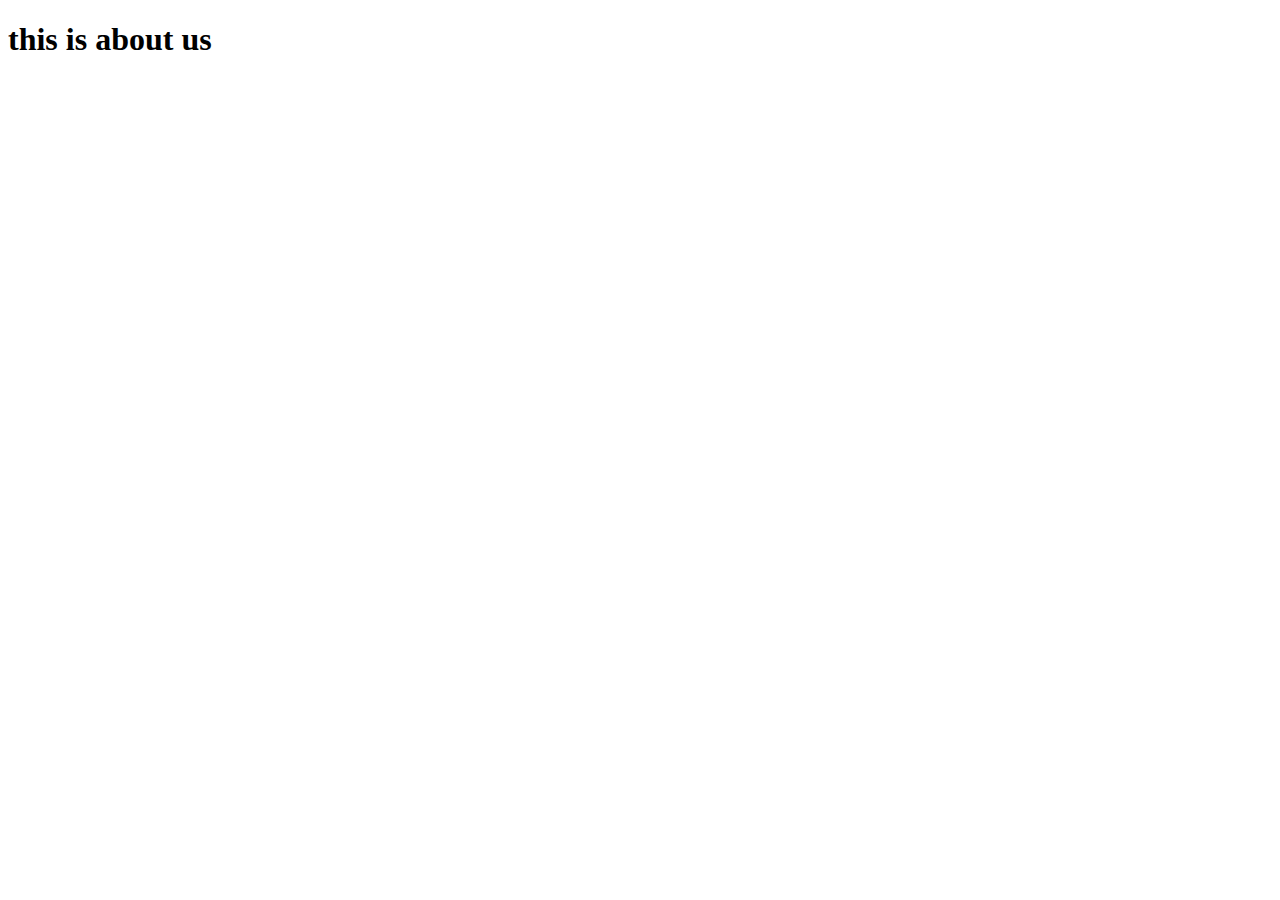
==== about/index.html @ 5d16c4b0 "Site updated: 2020-07-20 16:57:20" ====
<!DOCTYPE html>
<html lang="en">
<head>
  <meta charset="UTF-8">
  <meta name="viewport" content="width=device-width, initial-scale=1.0">
  <title>Document</title>
</head>
<body>
  <h1>this is about us</h1>
</body>
</html>
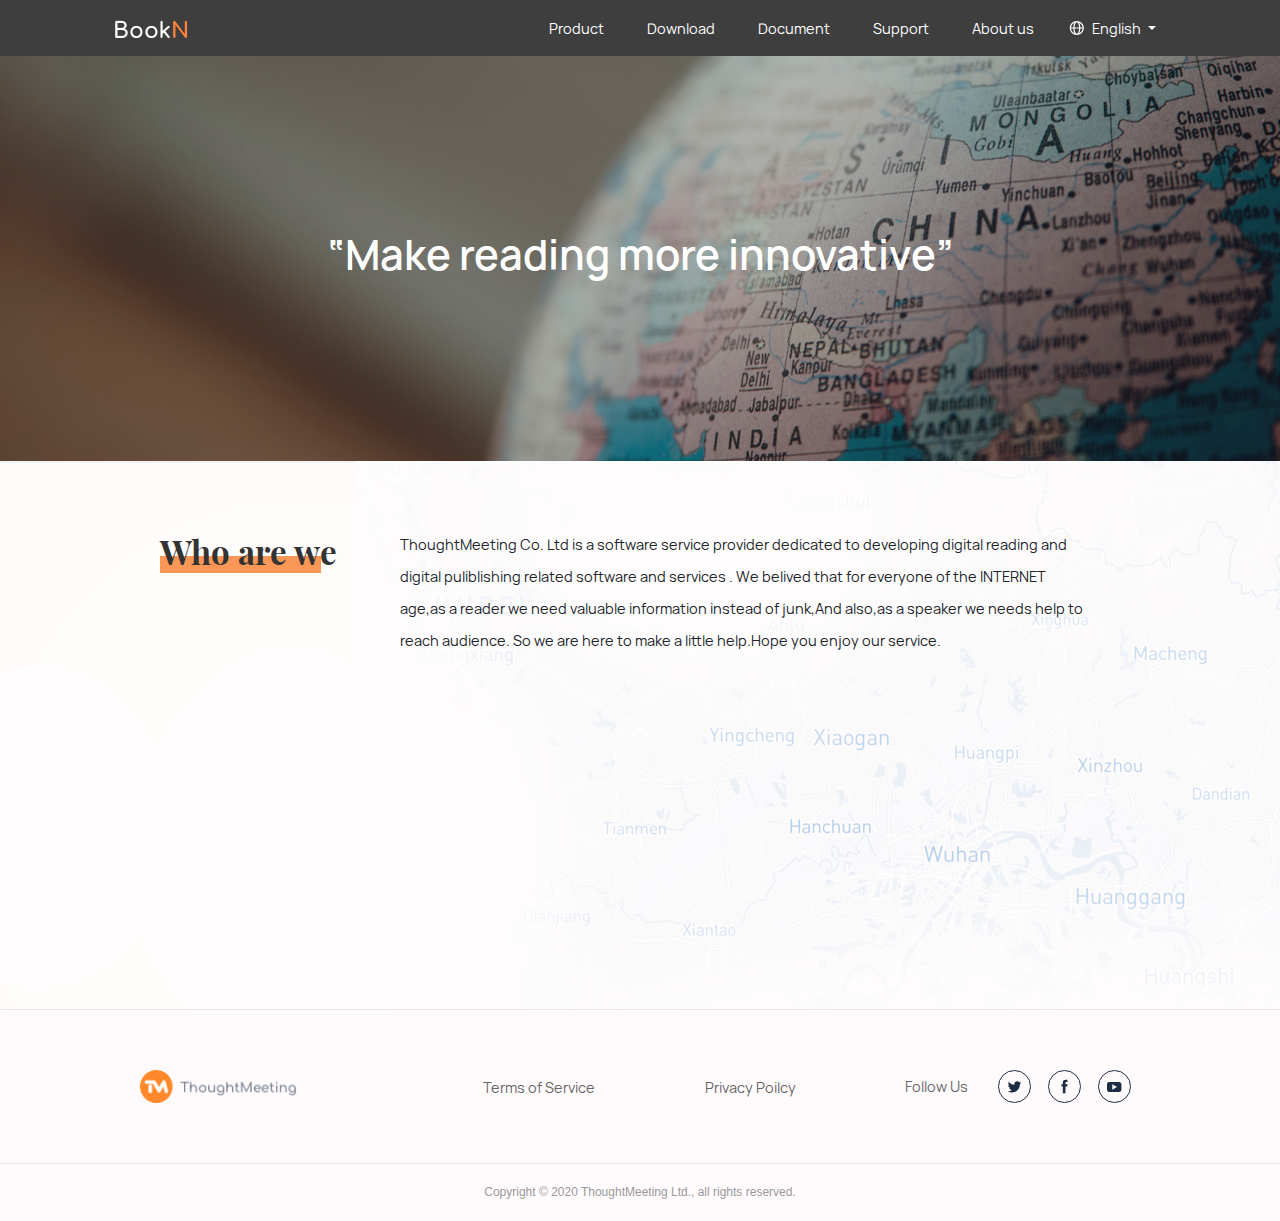
==== commit 97e27dc4: "Site updated: 2020-07-21 10:06:31" ====
--- a/about/index.html
+++ b/about/index.html
@@ -1,11 +1,120 @@
 <!DOCTYPE html>
 <html lang="en">
-<head>
-  <meta charset="UTF-8">
-  <meta name="viewport" content="width=device-width, initial-scale=1.0">
-  <title>Document</title>
-</head>
-<body>
-  <h1>this is about us</h1>
-</body>
-</html>+  <head>
+    <meta charset="UTF-8" />
+    <meta name="viewport" content="width=device-width, initial-scale=1.0, user-scalable=no" />
+    <title>About us</title>
+    <link rel="shortcut icon" href="/image/bird.svg" type="image/x-icon" />
+    <link rel="stylesheet" href="/css/bootstrap.css" />
+    <link rel="stylesheet" href="/font-icon/iconfont.css" />
+    <link rel="stylesheet" href="/css/base.css" />
+    <link rel="stylesheet" href="/css/aboutus.css" />
+  </head>
+  <body>
+    <!-- start header -->
+    <header class="header con_1440">
+      <!-- start top -->
+      <nav class="navbar navbar-expand-lg navbar-light">
+        <div class="container">
+          <a class="navbar-brand" href="/"><img src="/image/product-BookN@2x.png" alt="" /></a>
+          <button class="navbar-toggler" type="button" data-toggle="collapse" data-target="#navbarSupportedContent" aria-controls="navbarSupportedContent" aria-expanded="false" aria-label="Toggle navigation">
+            <span class="iconfont icon-option"></span>
+          </button>
+          <div class="collapse navbar-collapse" id="navbarSupportedContent">
+            <ul class="navbar-nav ml-auto">
+              <li class="nav-item">
+                <a class="nav-link" href="/product">Product</a>
+              </li>
+              <li class="nav-item">
+                <a class="nav-link" href="/download">Download</a>
+              </li>
+              <li class="nav-item">
+                <a class="nav-link" href="/document">Document</a>
+              </li>
+              <li class="nav-item">
+                <a class="nav-link" href="/support">Support</a>
+              </li>
+              <li class="nav-item active">
+                <a class="nav-link" href="/about">About us</a>
+              </li>
+              <li class="nav-item dropdown">
+                <img src="/image/language.svg" alt="" />
+                <a class="nav-link dropdown-toggle" href="#" id="navbarDropdown" role="button" data-toggle="dropdown" aria-haspopup="true" aria-expanded="false">English </a>
+                <div class="dropdown-menu" aria-labelledby="navbarDropdown">
+                  <a class="dropdown-item" href="#">简体中文</a>
+                  <a class="dropdown-item" href="#">繁体中文</a>
+                </div>
+              </li>
+            </ul>
+          </div>
+        </div>
+      </nav>
+      <!-- end top -->
+    </header>
+    <!-- end header -->
+
+    <section class="banner con_1440">
+      <div class="container content">
+        <h1>“Make reading more innovative”</h1>
+      </div>
+    </section>
+
+    <!-- start msg_content -->
+    <section class="msg_content con_1440">
+      <div class="container">
+        <div class="row">
+          <div class="col-md-4">
+            <div class="item">
+              <h3>Who are we<span class="bar"></span></h3>
+            </div>
+          </div>
+          <div class="col-md-8">
+            <div class="item">
+              <p>ThoughtMeeting Co. Ltd is a software service provider dedicated to developing digital reading and digital puliblishing related software and services . We belived that for everyone of the INTERNET age,as a reader we need valuable information instead of junk,And also,as a speaker we needs help to reach audience. So we are here to make a little help.Hope you enjoy our service.</p>
+            </div>
+          </div>
+        </div>
+      </div>
+    </section>
+    <!-- end msg_content -->
+
+    <!-- start footer -->
+    <section class="con_1440 footer">
+      <div class="msg">
+        <div class="container footer-link">
+          <div class="row cen">
+            <div class="logo col-md-4"><img src="/image/tm logo@2x.png" alt="" /></div>
+            <div class="all-links col-md-8">
+              <div class="row">
+                <ul class="links col-md-9">
+                  <li><a href="javascript:;">Terms of Service</a></li>
+                  <li><a href="javascript:;">Privacy Poilcy</a></li>
+                  <li>Follow Us</li>
+                </ul>
+                <ul class="share col-md-3">
+                  <li>
+                    <a href="javascript:;"><img src="/image/share-1.svg" alt="" /></a>
+                  </li>
+                  <li>
+                    <a href="javascript:;"><img src="/image/share-2.svg" alt="" /></a>
+                  </li>
+                  <li>
+                    <a href="javascript:;"><img src="/image/share-3.svg" alt="" /></a>
+                  </li>
+                </ul>
+              </div>
+            </div>
+          </div>
+        </div>
+      </div>
+      <div class="copyright">
+        Copyright © 2020 ThoughtMeeting Ltd., all rights reserved.
+      </div>
+    </section>
+    <!-- end footer -->
+
+    <script src="/js/jquery-3.5.1.min.js"></script>
+    <script src="/js/bootstrap.js"></script>
+    <script src="/js/index.js"></script>
+  </body>
+</html>
--- a/font-icon/iconfont.css
+++ b/font-icon/iconfont.css
@@ -0,0 +1,45 @@
+@font-face {font-family: "iconfont";
+  src: url('iconfont.eot?t=1594701641973'); /* IE9 */
+  src: url('iconfont.eot?t=1594701641973#iefix') format('embedded-opentype'), /* IE6-IE8 */
+  url('[data-uri]') format('woff2'),
+  url('iconfont.woff?t=1594701641973') format('woff'),
+  url('iconfont.ttf?t=1594701641973') format('truetype'), /* chrome, firefox, opera, Safari, Android, iOS 4.2+ */
+  url('iconfont.svg?t=1594701641973#iconfont') format('svg'); /* iOS 4.1- */
+}
+
+.iconfont {
+  font-family: "iconfont" !important;
+  font-size: 16px;
+  font-style: normal;
+  -webkit-font-smoothing: antialiased;
+  -moz-osx-font-smoothing: grayscale;
+}
+
+.icon-tuitetwitter43:before {
+  content: "\e707";
+}
+
+.icon-network:before {
+  content: "\e6ca";
+}
+
+.icon-xiazai:before {
+  content: "\e623";
+}
+
+.icon-option:before {
+  content: "\e60b";
+}
+
+.icon-gouwuche:before {
+  content: "\e639";
+}
+
+.icon-lianshu:before {
+  content: "\e633";
+}
+
+.icon-youtube:before {
+  content: "\e514";
+}
+
--- a/css/base.css
+++ b/css/base.css
@@ -0,0 +1,42 @@
+@font-face {
+  font-family: 'Manrope3-Regular';
+  src: url(../fonts/manrope/manrope-regular-6.otf);
+}
+@font-face {
+  font-family: 'Manrope3-semibold';
+  src: url(../fonts/manrope/manrope-semibold-7.otf);
+}
+@font-face {
+  font-family: 'Manrope3-medium';
+  src: url(../fonts/manrope/manrope-medium-5.otf);
+}
+@font-face {
+  font-family: 'Playfair';
+  src: url(../fonts/Playfair_Display/static/PlayfairDisplay-Bold.ttf);
+}
+@media (min-width: 1200px) {
+  .container,
+  .container-lg,
+  .container-md,
+  .container-sm,
+  .container-xl {
+    max-width: 1080px;
+  }
+}
+body {
+  background-color: #f0f2f5;
+}
+a {
+  color: #000;
+  text-decoration: none;
+}
+a:hover {
+  text-decoration: none;
+}
+.navbar-nav .nav-link.active {
+  font-family: 'Manrope3-semibold' !important;
+}
+.con_1440 {
+  max-width: 1440px;
+  margin: 0 auto;
+}
--- a/css/aboutus.css
+++ b/css/aboutus.css
@@ -0,0 +1,170 @@
+header.header {
+  position: relative;
+  background-color: #3E3E3E;
+}
+header.header .navbar-toggler {
+  border: none;
+  outline: none;
+}
+header.header nav.navbar {
+  position: relative;
+  z-index: 1;
+}
+header.header nav.navbar .navbar-brand img {
+  width: 50%;
+}
+header.header nav.navbar .navbar-nav {
+  padding-left: 15px;
+}
+header.header nav.navbar .navbar-nav .dropdown-menu {
+  background: rgba(0, 0, 0, 0.5);
+}
+header.header nav.navbar .navbar-nav .dropdown-menu a {
+  font-size: 14px;
+}
+header.header nav.navbar .navbar-nav li {
+  margin-right: 25px;
+  font-size: 14px;
+  border: 1px solid transparent;
+}
+header.header nav.navbar .navbar-nav li:hover {
+  border-bottom: 1px solid #FF9756;
+}
+header.header nav.navbar .navbar-nav li a {
+  font-family: 'Manrope3-Regular';
+  color: #fff !important;
+}
+header.header nav.navbar .navbar-nav li a:hover {
+  color: #FF9756 !important;
+}
+header.header nav.navbar .navbar-nav li.dropdown {
+  display: flex;
+  align-items: center;
+}
+header.header nav.navbar .navbar-nav li:last-child {
+  margin-right: 0;
+}
+header.header nav.navbar .navbar-nav li:last-child:hover {
+  border-bottom: 1px solid transparent;
+}
+header.header nav.navbar .navbar-nav li:last-child .dropdown-item:hover,
+header.header nav.navbar .navbar-nav li:last-child .dropdown-item:focus {
+  background-color: #ccc;
+}
+header.header nav.navbar .navbar-nav li:last-child a:hover {
+  color: #fff !important;
+}
+.banner {
+  height: 405px;
+  background: url('/image/aboutus-banner.png');
+}
+.banner .content {
+  display: flex;
+  justify-content: center;
+  align-items: center;
+  height: 100%;
+  font-size: 42px;
+  line-height: 58px;
+  font-family: 'Manrope3-semibold';
+  color: #fff;
+}
+.msg_content {
+  height: 548px;
+  background: url('/image/aboutus-mainBG.png');
+}
+.msg_content .row {
+  padding-top: 68px;
+}
+.msg_content .row h3 {
+  position: relative;
+  font-size: 33px;
+  font-family: 'Playfair';
+  line-height: 44px;
+  color: #333;
+  z-index: 0;
+}
+.msg_content .row h3 span.bar {
+  position: absolute;
+  left: 0;
+  bottom: 0;
+  width: 161px;
+  height: 17px;
+  background-color: #FA9656;
+  z-index: -1;
+}
+.msg_content .row p {
+  max-width: 724px;
+  font-size: 14px;
+  line-height: 32px;
+  font-family: 'Manrope3-Regular';
+}
+.footer {
+  background-color: #fffbfd;
+}
+.footer .msg {
+  border-top: 1px solid #E6E6E6;
+  border-bottom: 1px solid #E6E6E6;
+}
+.footer .msg .footer-link {
+  padding: 40px;
+}
+.footer .msg .footer-link .cen {
+  position: relative;
+  top: 50%;
+}
+.footer .msg .footer-link .cen .logo {
+  display: flex;
+  align-items: center;
+}
+.footer .msg .footer-link .cen .logo img {
+  width: 50%;
+  vertical-align: baseline;
+}
+.footer .msg .footer-link ul {
+  list-style: none;
+  margin: 20px 0;
+}
+.footer .msg .footer-link .links,
+.footer .msg .footer-link .share {
+  display: flex;
+  justify-content: space-between;
+}
+.footer .msg .footer-link .links {
+  display: flex;
+  align-items: center;
+}
+.footer .msg .footer-link .links li {
+  margin-right: 70px;
+  font-family: 'Manrope3-Regular';
+}
+.footer .msg .footer-link .links li a {
+  color: #666666;
+  font-size: 14px;
+}
+.footer .msg .footer-link .links li a:hover {
+  font-weight: 700;
+}
+.footer .msg .footer-link .links li:nth-child(3) {
+  margin-right: 0px;
+  font-size: 14px;
+  color: #666;
+}
+.footer .msg .footer-link .links li:nth-child(3) a:hover {
+  font-family: 'Manrope3-semibold';
+}
+.footer .msg .footer-link .share li {
+  margin-right: 9px;
+}
+.footer .copyright {
+  height: 57px;
+  text-align: center;
+  line-height: 57px;
+  font-size: 12px;
+  color: #999999;
+}
+@media (min-width: 992px) {
+  .msg_content .col-md-4 {
+    max-width: 240px;
+    margin-left: 45px;
+  }
+}
